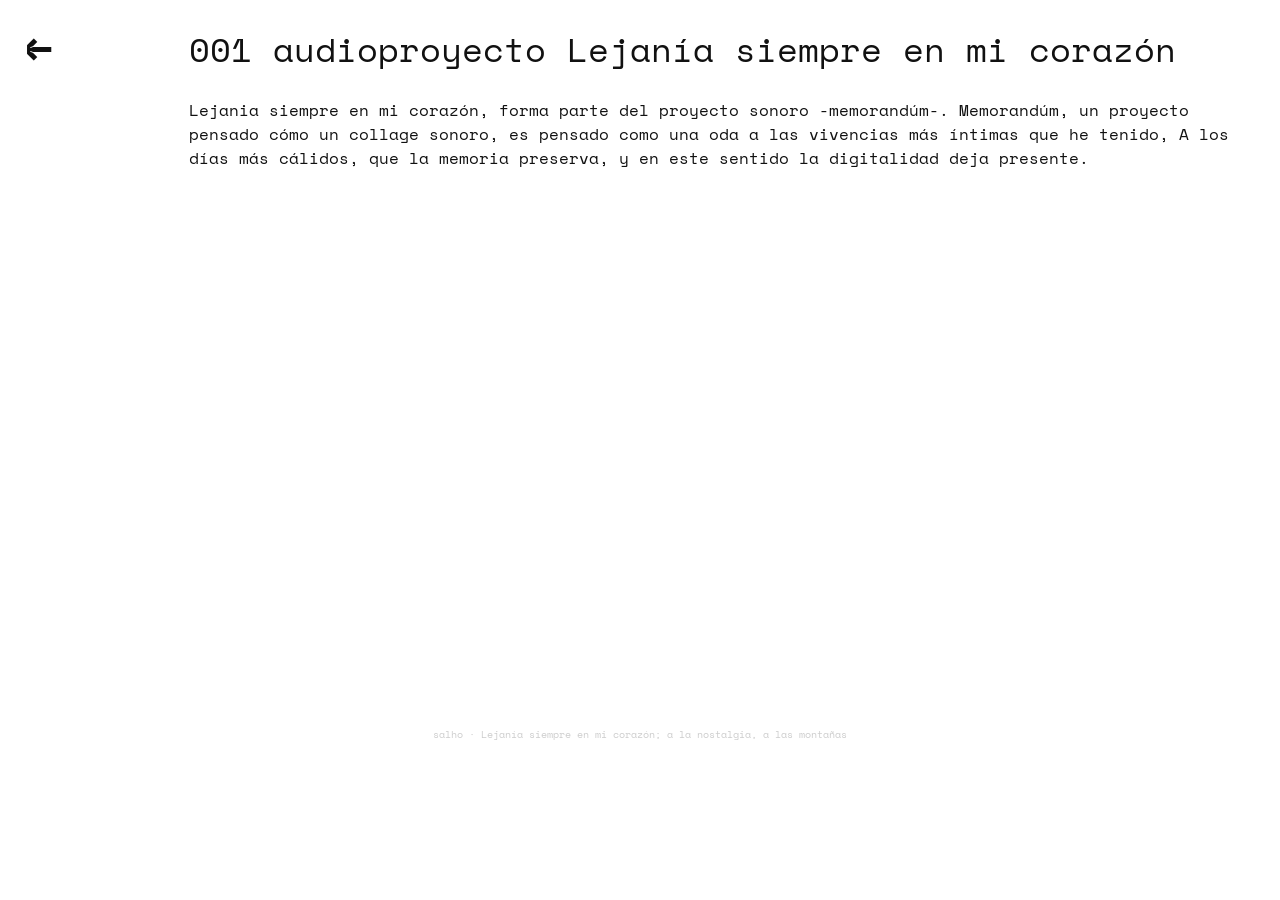
==== 001.html @ 5dea38ae "fix" ====
﻿<!doctype html>
<html lang="es">
<head>
  <meta charset="utf-8">
  <meta name="viewport" content="width=device-width, initial-scale=1">
  <title>001</title>
  <link rel="preconnect" href="https://fonts.googleapis.com">
  <link rel="preconnect" href="https://fonts.gstatic.com" crossorigin>
  <link href="https://fonts.googleapis.com/css2?family=Space+Mono:ital,wght@0,400;1,400&display=swap" rel="stylesheet">
  <style>
    :root {
      --shift-left: 5cm;
      --page-pad-x: clamp(18px, 4vw, 24px);
      --page-pad-top: clamp(18px, 4vw, 24px);
      --page-pad-bottom: clamp(24px, 5vw, 32px);
      --mobile-top-offset: 72px;
    }

    * {
      box-sizing: border-box;
    }

    body {
      margin: 0;
      min-height: 100vh;
      min-height: 100svh;
      display: flex;
      flex-direction: column;
      font-family: "Space Mono", "Lucida Console", "Courier New", Courier, monospace;
      background: #fff;
      color: #111;
      padding:
        calc(var(--page-pad-top) + env(safe-area-inset-top, 0px))
        calc(var(--page-pad-x) + env(safe-area-inset-right, 0px))
        calc(var(--page-pad-bottom) + env(safe-area-inset-bottom, 0px))
        max(calc(var(--page-pad-x) + env(safe-area-inset-left, 0px)), var(--shift-left));
      overflow-x: hidden;
    }

    .back-arrow {
      position: fixed;
      top: calc(var(--page-pad-top) + env(safe-area-inset-top, 0px));
      left: max(14px, calc(var(--page-pad-x) + env(safe-area-inset-left, 0px) - 10px));
      z-index: 1000;
      color: #111;
      text-decoration: none;
      font-size: clamp(24px, 5vw, 1.15cm);
      width: clamp(44px, 8vw, 1.3cm);
      height: clamp(44px, 8vw, 1.3cm);
      display: flex;
      align-items: center;
      justify-content: center;
      line-height: 1;
      font-weight: 700;
      padding: 0;
    }

    .back-arrow:hover {
      opacity: 0.7;
    }

    .titulo {
      font-size: clamp(24px, 3vw, 34px);
      font-weight: 500;
      margin: 0 0 24px;
      align-self: flex-start;
      text-align: left;
    }

    .audio {
      width: min(900px, 100%);
      margin: auto 0 clamp(96px, 14vh, 170px) 0;
      align-self: center;
      transform: translateX(calc((24px - var(--shift-left)) / 2));
      text-align: center;
    }

    .audio iframe {
      display: block;
      width: 100%;
      min-height: clamp(220px, 42vw, 300px);
      border: 0;
    }

    @media (max-width: 900px) {
      :root {
        --shift-left: 24px;
      }

      body {
        padding-top: calc(var(--mobile-top-offset) + env(safe-area-inset-top, 0px));
      }

      .audio {
        transform: none;
        margin-bottom: clamp(42px, 9vh, 86px);
      }
    }
  </style>
</head>
<body>
  <a class="back-arrow" href="index.html" aria-label="Volver al index">&#8592;</a>
  <h1 class="titulo">001 audioproyecto Lejanía siempre en mi corazón</h1>
  <p1>Lejania siempre en mi corazón, forma parte del proyecto sonoro -memorandúm-. Memorandúm, un proyecto pensado cómo un collage sonoro, es pensado como una oda a las vivencias más íntimas que he tenido, A los días más cálidos, que la memoria preserva, y en este sentido la digitalidad deja presente.</p1>
  <main class="audio">
    <iframe width="100%" height="300" scrolling="no" frameborder="no" allow="autoplay" src="https://w.soundcloud.com/player/?url=https%3A//api.soundcloud.com/tracks/soundcloud%253Atracks%253A1603911504&color=%236c6c4c&auto_play=false&hide_related=false&show_comments=true&show_user=true&show_reposts=false&show_teaser=true&visual=true"></iframe>
    <div style="font-size:10px;color:#cccccc;line-break:anywhere;word-break:normal;overflow:hidden;white-space:nowrap;text-overflow:ellipsis;font-family:inherit;font-weight:100;"><a href="https://soundcloud.com/salhooo" title="salho" target="_blank" style="color:#cccccc;text-decoration:none;">salho</a> · <a href="https://soundcloud.com/salhooo/lejania-siempre-en-mi-corazon-a-la-nostalgia-a-las-montanas" title="Lejanía siempre en mi corazón; a la nostalgia, a las montañas" target="_blank" style="color:#cccccc;text-decoration:none;">Lejanía siempre en mi corazón; a la nostalgia, a las montañas</a></div>
  </main>
</body>
</html>
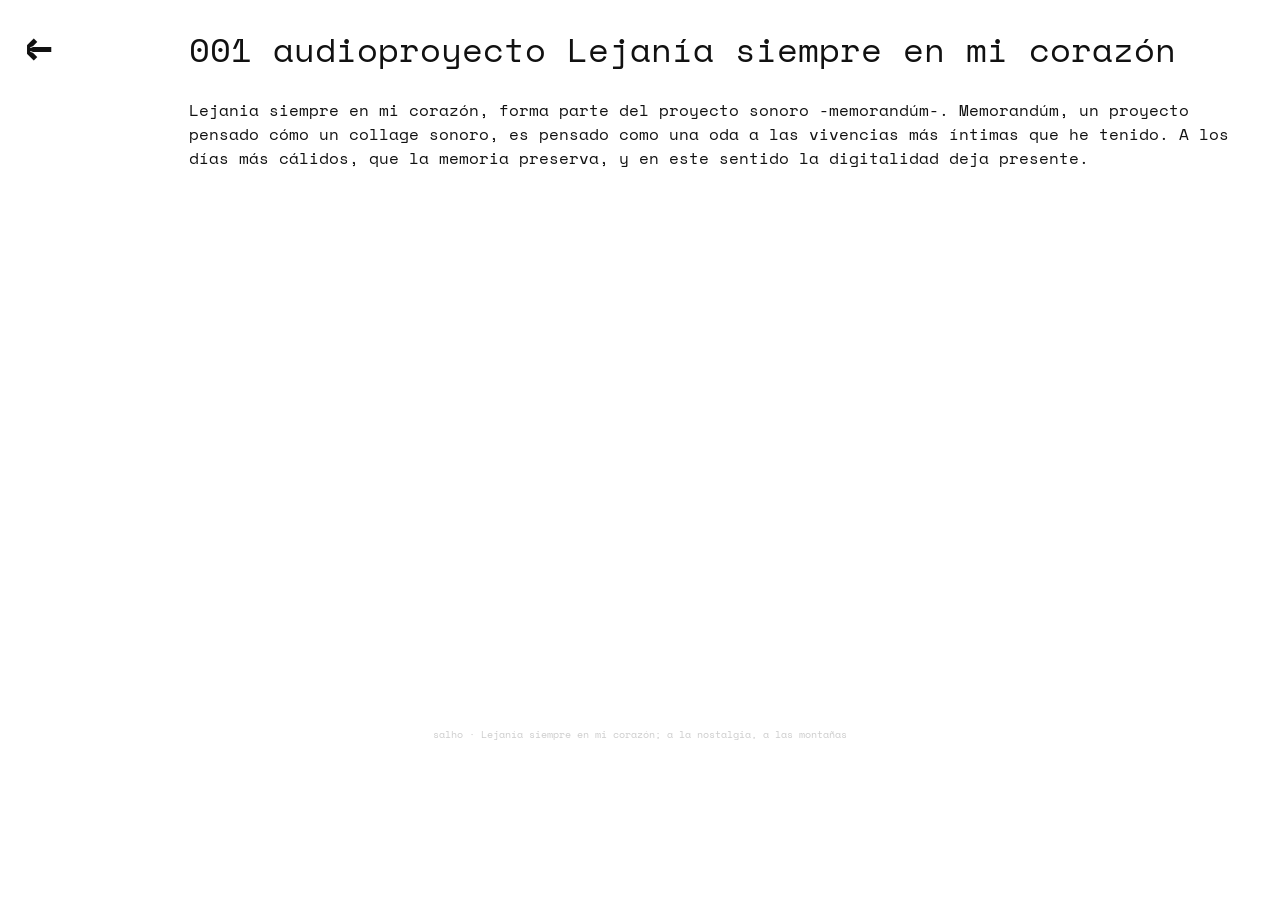
==== commit 19d34d80: "Actualizacion 001.html, 003" ====
--- a/001.html
+++ b/001.html
@@ -101,7 +101,7 @@
 <body>
   <a class="back-arrow" href="index.html" aria-label="Volver al index">&#8592;</a>
   <h1 class="titulo">001 audioproyecto Lejanía siempre en mi corazón</h1>
-  <p1>Lejania siempre en mi corazón, forma parte del proyecto sonoro -memorandúm-. Memorandúm, un proyecto pensado cómo un collage sonoro, es pensado como una oda a las vivencias más íntimas que he tenido, A los días más cálidos, que la memoria preserva, y en este sentido la digitalidad deja presente.</p1>
+  <p1>Lejania siempre en mi corazón, forma parte del proyecto sonoro -memorandúm-. Memorandúm, un proyecto pensado cómo un collage sonoro, es pensado como una oda a las vivencias más íntimas que he tenido. A los días más cálidos, que la memoria preserva, y en este sentido la digitalidad deja presente.</p1>
   <main class="audio">
     <iframe width="100%" height="300" scrolling="no" frameborder="no" allow="autoplay" src="https://w.soundcloud.com/player/?url=https%3A//api.soundcloud.com/tracks/soundcloud%253Atracks%253A1603911504&color=%236c6c4c&auto_play=false&hide_related=false&show_comments=true&show_user=true&show_reposts=false&show_teaser=true&visual=true"></iframe>
     <div style="font-size:10px;color:#cccccc;line-break:anywhere;word-break:normal;overflow:hidden;white-space:nowrap;text-overflow:ellipsis;font-family:inherit;font-weight:100;"><a href="https://soundcloud.com/salhooo" title="salho" target="_blank" style="color:#cccccc;text-decoration:none;">salho</a> · <a href="https://soundcloud.com/salhooo/lejania-siempre-en-mi-corazon-a-la-nostalgia-a-las-montanas" title="Lejanía siempre en mi corazón; a la nostalgia, a las montañas" target="_blank" style="color:#cccccc;text-decoration:none;">Lejanía siempre en mi corazón; a la nostalgia, a las montañas</a></div>
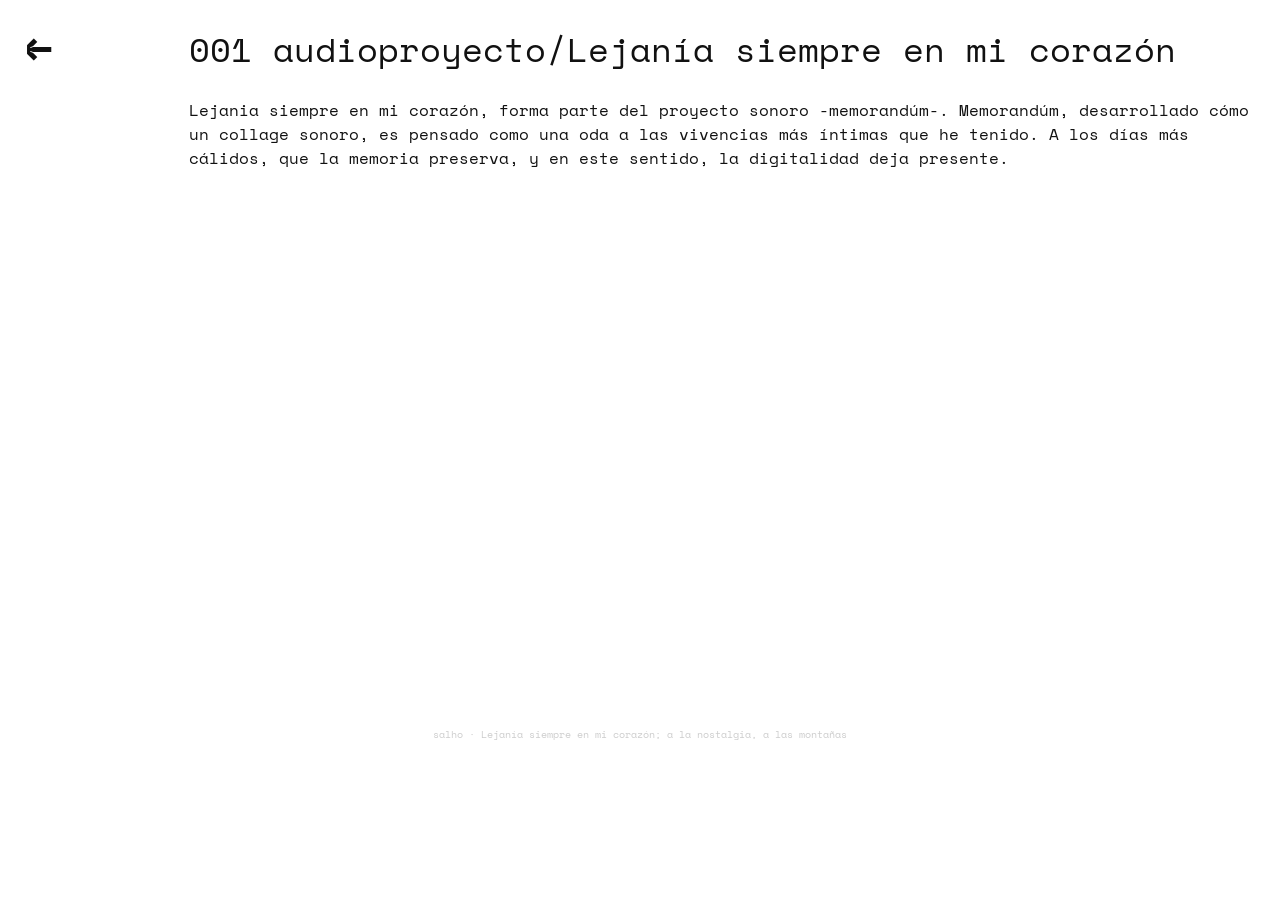
==== commit 5350b912: "Actualizo páginas y index" ====
--- a/001.html
+++ b/001.html
@@ -1,8 +1,7 @@
 ﻿<!doctype html>
 <html lang="es">
 <head>
-  <meta charset="utf-8">
-  <meta name="viewport" content="width=device-width, initial-scale=1">
+<meta name="viewport" content="width=device-width, initial-scale=1.0">
   <title>001</title>
   <link rel="preconnect" href="https://fonts.googleapis.com">
   <link rel="preconnect" href="https://fonts.gstatic.com" crossorigin>
@@ -100,8 +99,8 @@
 </head>
 <body>
   <a class="back-arrow" href="index.html" aria-label="Volver al index">&#8592;</a>
-  <h1 class="titulo">001 audioproyecto Lejanía siempre en mi corazón</h1>
-  <p1>Lejania siempre en mi corazón, forma parte del proyecto sonoro -memorandúm-. Memorandúm, un proyecto pensado cómo un collage sonoro, es pensado como una oda a las vivencias más íntimas que he tenido. A los días más cálidos, que la memoria preserva, y en este sentido la digitalidad deja presente.</p1>
+  <h1 class="titulo">001 audioproyecto/Lejanía siempre en mi corazón</h1>
+  <p1>Lejania siempre en mi corazón, forma parte del proyecto sonoro -memorandúm-. Memorandúm, desarrollado cómo un collage sonoro, es pensado como una oda a las vivencias más íntimas que he tenido. A los días más cálidos, que la memoria preserva, y en este sentido, la digitalidad deja presente.</p1>
   <main class="audio">
     <iframe width="100%" height="300" scrolling="no" frameborder="no" allow="autoplay" src="https://w.soundcloud.com/player/?url=https%3A//api.soundcloud.com/tracks/soundcloud%253Atracks%253A1603911504&color=%236c6c4c&auto_play=false&hide_related=false&show_comments=true&show_user=true&show_reposts=false&show_teaser=true&visual=true"></iframe>
     <div style="font-size:10px;color:#cccccc;line-break:anywhere;word-break:normal;overflow:hidden;white-space:nowrap;text-overflow:ellipsis;font-family:inherit;font-weight:100;"><a href="https://soundcloud.com/salhooo" title="salho" target="_blank" style="color:#cccccc;text-decoration:none;">salho</a> · <a href="https://soundcloud.com/salhooo/lejania-siempre-en-mi-corazon-a-la-nostalgia-a-las-montanas" title="Lejanía siempre en mi corazón; a la nostalgia, a las montañas" target="_blank" style="color:#cccccc;text-decoration:none;">Lejanía siempre en mi corazón; a la nostalgia, a las montañas</a></div>
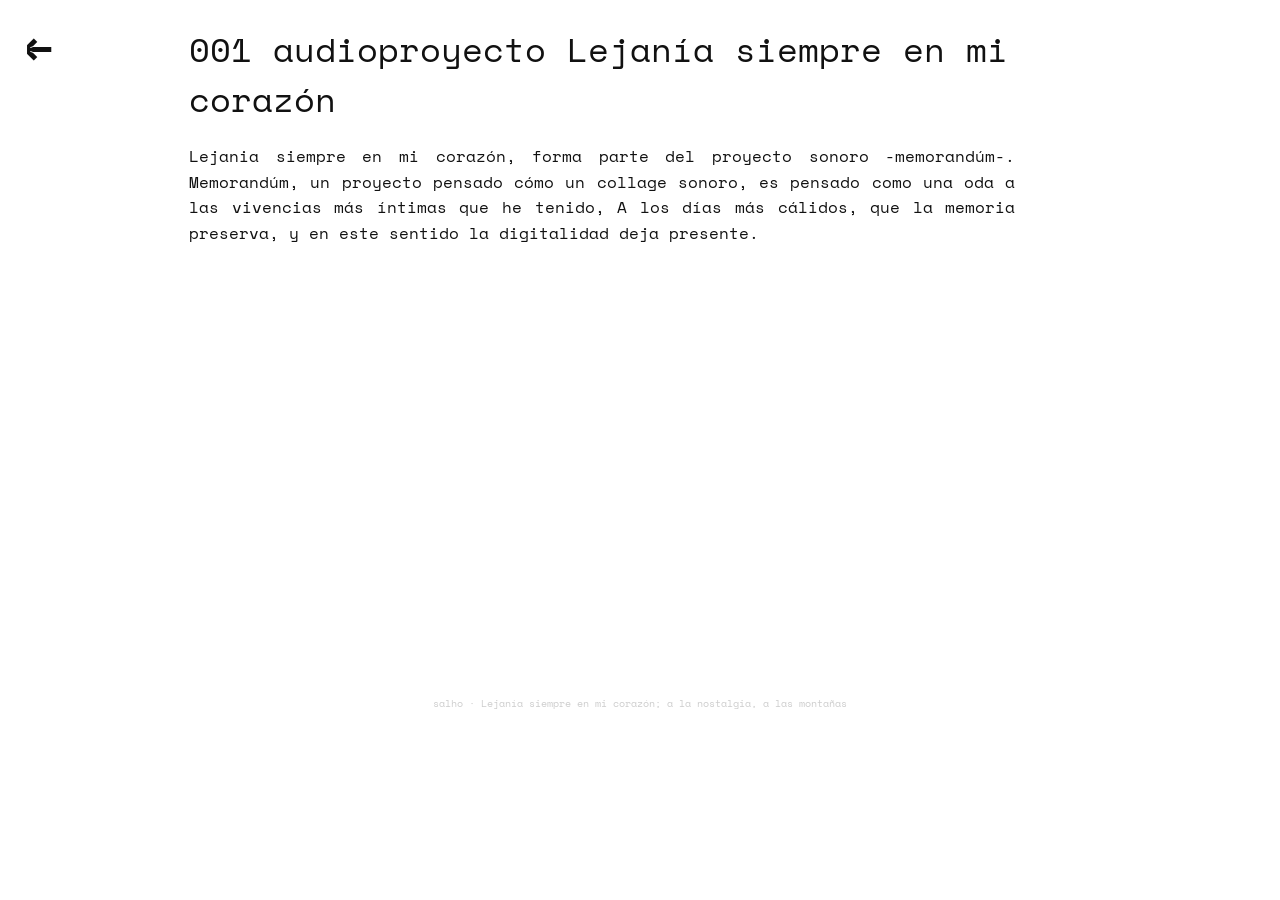
==== commit ae795013: "Optimización responsive y mejoras para móvil" ====
--- a/001.html
+++ b/001.html
@@ -1,7 +1,8 @@
 ﻿<!doctype html>
 <html lang="es">
 <head>
-<meta name="viewport" content="width=device-width, initial-scale=1.0">
+  <meta charset="utf-8">
+  <meta name="viewport" content="width=device-width, initial-scale=1">
   <title>001</title>
   <link rel="preconnect" href="https://fonts.googleapis.com">
   <link rel="preconnect" href="https://fonts.gstatic.com" crossorigin>
@@ -34,6 +35,8 @@
         calc(var(--page-pad-bottom) + env(safe-area-inset-bottom, 0px))
         max(calc(var(--page-pad-x) + env(safe-area-inset-left, 0px)), var(--shift-left));
       overflow-x: hidden;
+      overflow-y: auto;
+      -webkit-overflow-scrolling: touch;
     }
 
     .back-arrow {
@@ -61,49 +64,164 @@
     .titulo {
       font-size: clamp(24px, 3vw, 34px);
       font-weight: 500;
-      margin: 0 0 24px;
-      align-self: flex-start;
+      margin: 0 0 20px;
+      width: 100%;
       text-align: left;
+      word-wrap: break-word;
+      overflow-wrap: break-word;
+    }
+
+    main {
+      width: 100%;
+      display: flex;
+      justify-content: center;
+      margin-top: clamp(96px, 14vh, 170px);
     }
 
     .audio {
-      width: min(900px, 100%);
-      margin: auto 0 clamp(96px, 14vh, 170px) 0;
-      align-self: center;
-      transform: translateX(calc((24px - var(--shift-left)) / 2));
-      text-align: center;
+      width: 100%;
+      max-width: 900px;
+      display: flex;
+      flex-direction: column;
+      align-items: center;
+    }
+
+    @media (min-width: 1025px) {
+      main {
+        width: calc(100% + var(--shift-left) + var(--page-pad-x));
+        margin-left: calc(-1 * var(--shift-left));
+      }
+
+      .titulo {
+        padding-right: calc(var(--shift-left) - var(--page-pad-x));
+      }
+
+      p {
+        padding-right: calc(var(--shift-left) - var(--page-pad-x) + 2cm);
+      }
     }
 
     .audio iframe {
-      display: block;
-      width: 100%;
+      width: 100%;
+      max-width: 900px;
       min-height: clamp(220px, 42vw, 300px);
       border: 0;
     }
 
+    .audio div {
+      width: 100%;
+      max-width: 900px;
+      text-align: center;
+    }
+
+    p {
+      font-size: clamp(13px, 2vw, 16px);
+      line-height: 1.6;
+      word-wrap: break-word;
+      overflow-wrap: break-word;
+      width: 100%;
+      margin: 0 0 24px 0;
+      text-align: justify;
+      hyphens: auto;
+    }
+
+    @media (max-width: 1024px) {
+      :root {
+        --shift-left: 3cm;
+      }
+    }
+
     @media (max-width: 900px) {
       :root {
         --shift-left: 24px;
+        --page-pad-x: clamp(12px, 3vw, 18px);
       }
 
       body {
-        padding-top: calc(var(--mobile-top-offset) + env(safe-area-inset-top, 0px));
-      }
-
-      .audio {
-        transform: none;
+        padding:
+          calc(var(--mobile-top-offset) + env(safe-area-inset-top, 0px))
+          calc(var(--page-pad-x) + env(safe-area-inset-right, 0px))
+          calc(var(--page-pad-bottom) + env(safe-area-inset-bottom, 0px))
+          calc(var(--page-pad-x) + env(safe-area-inset-left, 0px));
+      }
+
+      main {
         margin-bottom: clamp(42px, 9vh, 86px);
+      }
+
+      .titulo {
+        font-size: clamp(18px, 5vw, 28px);
+        margin: 0 0 16px 0;
+      }
+
+      p {
+        font-size: clamp(12px, 2.5vw, 15px);
+      }
+    }
+
+    @media (max-width: 600px) {
+      :root {
+        --shift-left: 16px;
+        --page-pad-x: clamp(10px, 2.5vw, 14px);
+      }
+
+      .titulo {
+        font-size: clamp(16px, 6vw, 24px);
+        margin: 0 0 12px 0;
+      }
+
+      p {
+        font-size: clamp(11px, 3vw, 14px);
+        margin: 0 0 16px 0;
+      }
+
+      main {
+        margin-top: clamp(32px, 10vh, 64px);
+      }
+
+      .back-arrow {
+        font-size: clamp(18px, 5vw, 24px);
+        width: clamp(40px, 8vw, 50px);
+        height: clamp(40px, 8vw, 50px);
+      }
+    }
+
+    @media (max-width: 400px) {
+      :root {
+        --shift-left: 12px;
+        --page-pad-x: 10px;
+      }
+
+      .titulo {
+        font-size: clamp(14px, 5vw, 20px);
+        margin: 0 0 10px 0;
+      }
+
+      p {
+        font-size: clamp(10px, 2.5vw, 12px);
+        line-height: 1.5;
+        margin: 0 0 12px 0;
+      }
+
+      main {
+        margin-top: clamp(24px, 8vh, 48px);
+      }
+
+      .audio iframe {
+        min-height: clamp(180px, 50vw, 250px);
       }
     }
   </style>
 </head>
 <body>
   <a class="back-arrow" href="index.html" aria-label="Volver al index">&#8592;</a>
-  <h1 class="titulo">001 audioproyecto/Lejanía siempre en mi corazón</h1>
-  <p1>Lejania siempre en mi corazón, forma parte del proyecto sonoro -memorandúm-. Memorandúm, desarrollado cómo un collage sonoro, es pensado como una oda a las vivencias más íntimas que he tenido. A los días más cálidos, que la memoria preserva, y en este sentido, la digitalidad deja presente.</p1>
-  <main class="audio">
+  <h1 class="titulo">001 audioproyecto Lejanía siempre en mi corazón</h1>
+  <p>Lejania siempre en mi corazón, forma parte del proyecto sonoro -memorandúm-. Memorandúm, un proyecto pensado cómo un collage sonoro, es pensado como una oda a las vivencias más íntimas que he tenido, A los días más cálidos, que la memoria preserva, y en este sentido la digitalidad deja presente.</p>
+  <main>
+    <div class="audio">
     <iframe width="100%" height="300" scrolling="no" frameborder="no" allow="autoplay" src="https://w.soundcloud.com/player/?url=https%3A//api.soundcloud.com/tracks/soundcloud%253Atracks%253A1603911504&color=%236c6c4c&auto_play=false&hide_related=false&show_comments=true&show_user=true&show_reposts=false&show_teaser=true&visual=true"></iframe>
     <div style="font-size:10px;color:#cccccc;line-break:anywhere;word-break:normal;overflow:hidden;white-space:nowrap;text-overflow:ellipsis;font-family:inherit;font-weight:100;"><a href="https://soundcloud.com/salhooo" title="salho" target="_blank" style="color:#cccccc;text-decoration:none;">salho</a> · <a href="https://soundcloud.com/salhooo/lejania-siempre-en-mi-corazon-a-la-nostalgia-a-las-montanas" title="Lejanía siempre en mi corazón; a la nostalgia, a las montañas" target="_blank" style="color:#cccccc;text-decoration:none;">Lejanía siempre en mi corazón; a la nostalgia, a las montañas</a></div>
+    </div>
   </main>
 </body>
 </html>
